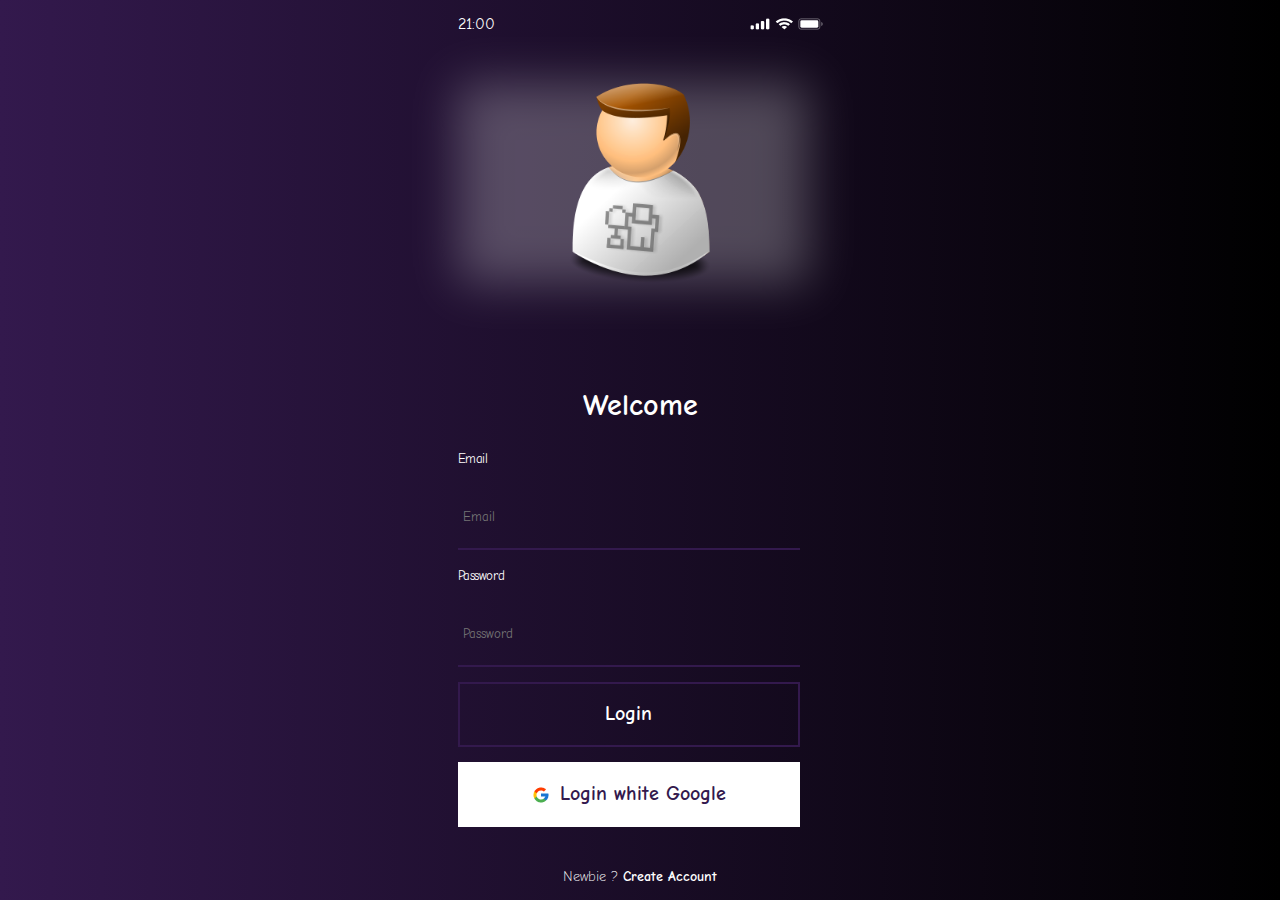
==== index.html @ baa9d893 "login" ====
<!DOCTYPE html>
<html lang="en">
  <head>
    <meta charset="UTF-8" />
    <meta name="viewport" content="width=device-width, initial-scale=1.0" />
    <link rel="preconnect" href="https://fonts.googleapis.com" />
    <link rel="preconnect" href="https://fonts.gstatic.com" crossorigin />
    <link
      href="https://fonts.googleapis.com/css2?family=Comic+Neue:wght@300;400;700&display=swap"
      rel="stylesheet"
    />
    <link rel="stylesheet" href="style.css" />
    <title>APP Login</title>
  </head>

  <body>
    <main class="container">
      <header>
        <p>21:00</p>
        <img  src="assets/rede.png" alt="" />
        <img src="assets/Wifi.png" alt="" />
        <img src="assets/bateria.svg" alt="" />
      </header>
        <div class="color"></div>
          <img class="img"src="assets/user.png" alt="" />
          <h1>Welcome</h1>
        
        <div class="input"></div>
        <label>Email</label>
        <input placeholder="Email" type="email" />
        <label>Password</label>
        <input placeholder="Password" type="password" />

        <button id="button-login">Login</button>
        <button id="button-google">
          <img src="assets/google.png" alt="ico-google" />Login white Google
        </button>

        <div class="link">
          <a href="pagesUp.html"> Newbie ? <span>Create Account</span></a>
        </div>
      
    </main>
  </body>
</html>
---- style.css ----
* {
  margin: 0;
  padding: 0;
  box-sizing: border-box;
  font-family: "Comic Neue", cursive;
}

body {
  background: linear-gradient(to left, black, #33194d);
  display: flex;
  justify-content: center;
  align-items: center;
}
p{
    color: #FFF;
    margin-right: 250px;

}
header{
    gap: 5px;
}

header {
  display: flex;
  justify-content: center;
  align-items: center;
}
/*CONFIGURAÇAO MAIN E IMAGEM*/
main {
  display: flex;
  flex-direction: column;
  max-width: 414px;
  min-height: 100vh;
  padding: 15px 0px;
  gap: 15px;
}

.img {
margin:auto;
  margin-top: 35px;
  width: 200px;
}

.color {
  width: 350px;
  height: 200px;
  background-color: #fff;
  position: absolute;
  z-index: -1;
  opacity: 0.25;
  filter: blur(24px);
  margin-top: 68px;
}

h1 {
  
  font-weight: 700;
  font-size: 30px;
  line-height: 24px;
  text-align: center;
  color: #fff;
}

/*CONFIGIRAÇAO INPUT*/
label {
  color: #fff;
  font-size: 13px;
  font-weight: 400;
  line-height: 22px;
  letter-spacing: -0.408px;
}

input {
  display: flex;
  width: 342px;
  height: 65px;
  justify-content: center;
  align-items: center;
  padding: 5px;
  color: #fff;
  border-left: none;
  border-right: none;
  border-top: none;
  border-bottom: 2px solid #33194d;
  background: transparent;
}

/*CONFIGURAÇAO BUTTON*/
button {
  display: flex;
  width: 342px;
  height: 65px;
  justify-content: center;
  align-items: center;
  text-align: center;
  font-size: 20px;
  font-weight: 700;
  line-height: 2.5px;
  cursor: pointer;
  outline: none;
 
}
#button-login {
  border: 2px solid #33194d;
  background: transparent;
  color: #fff;
  transition: 0.5s;
}
#button-login:hover {
  background-color: #33194d;
}

#button-google {
  background: #fff;
  color: #33194d;
  border: none;
  transition: 0.5s;
}

#button-google img{
    margin-right: 10px;

}
#button-google:hover {
  border: 2px solid #33194d;
  color: #fff;
  background-color: transparent;
}


.link{
    text-align: center;
    margin-top: 25px;
}
span{
  font-weight: 700;
}

a{
    color: #FFF;
   text-decoration: none;
    font-size: 14px;
    font-weight: 100;
    transition: 0.3s ease ;
}
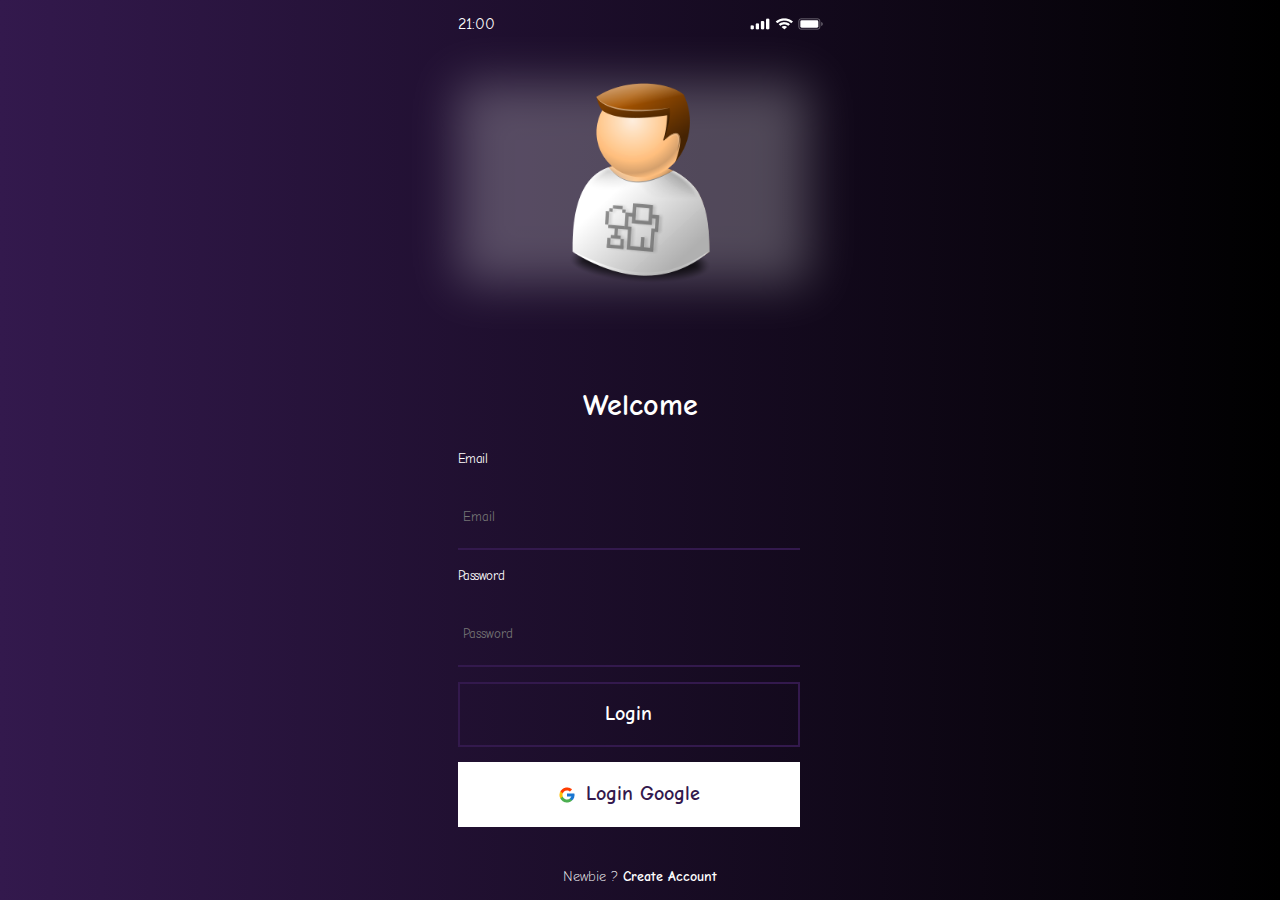
==== commit 510eaefa: "login" ====
--- a/index.html
+++ b/index.html
@@ -33,7 +33,7 @@
 
         <button id="button-login">Login</button>
         <button id="button-google">
-          <img src="assets/google.png" alt="ico-google" />Login white Google
+          <img src="assets/google.png" alt="ico-google" />Login Google
         </button>
 
         <div class="link">
